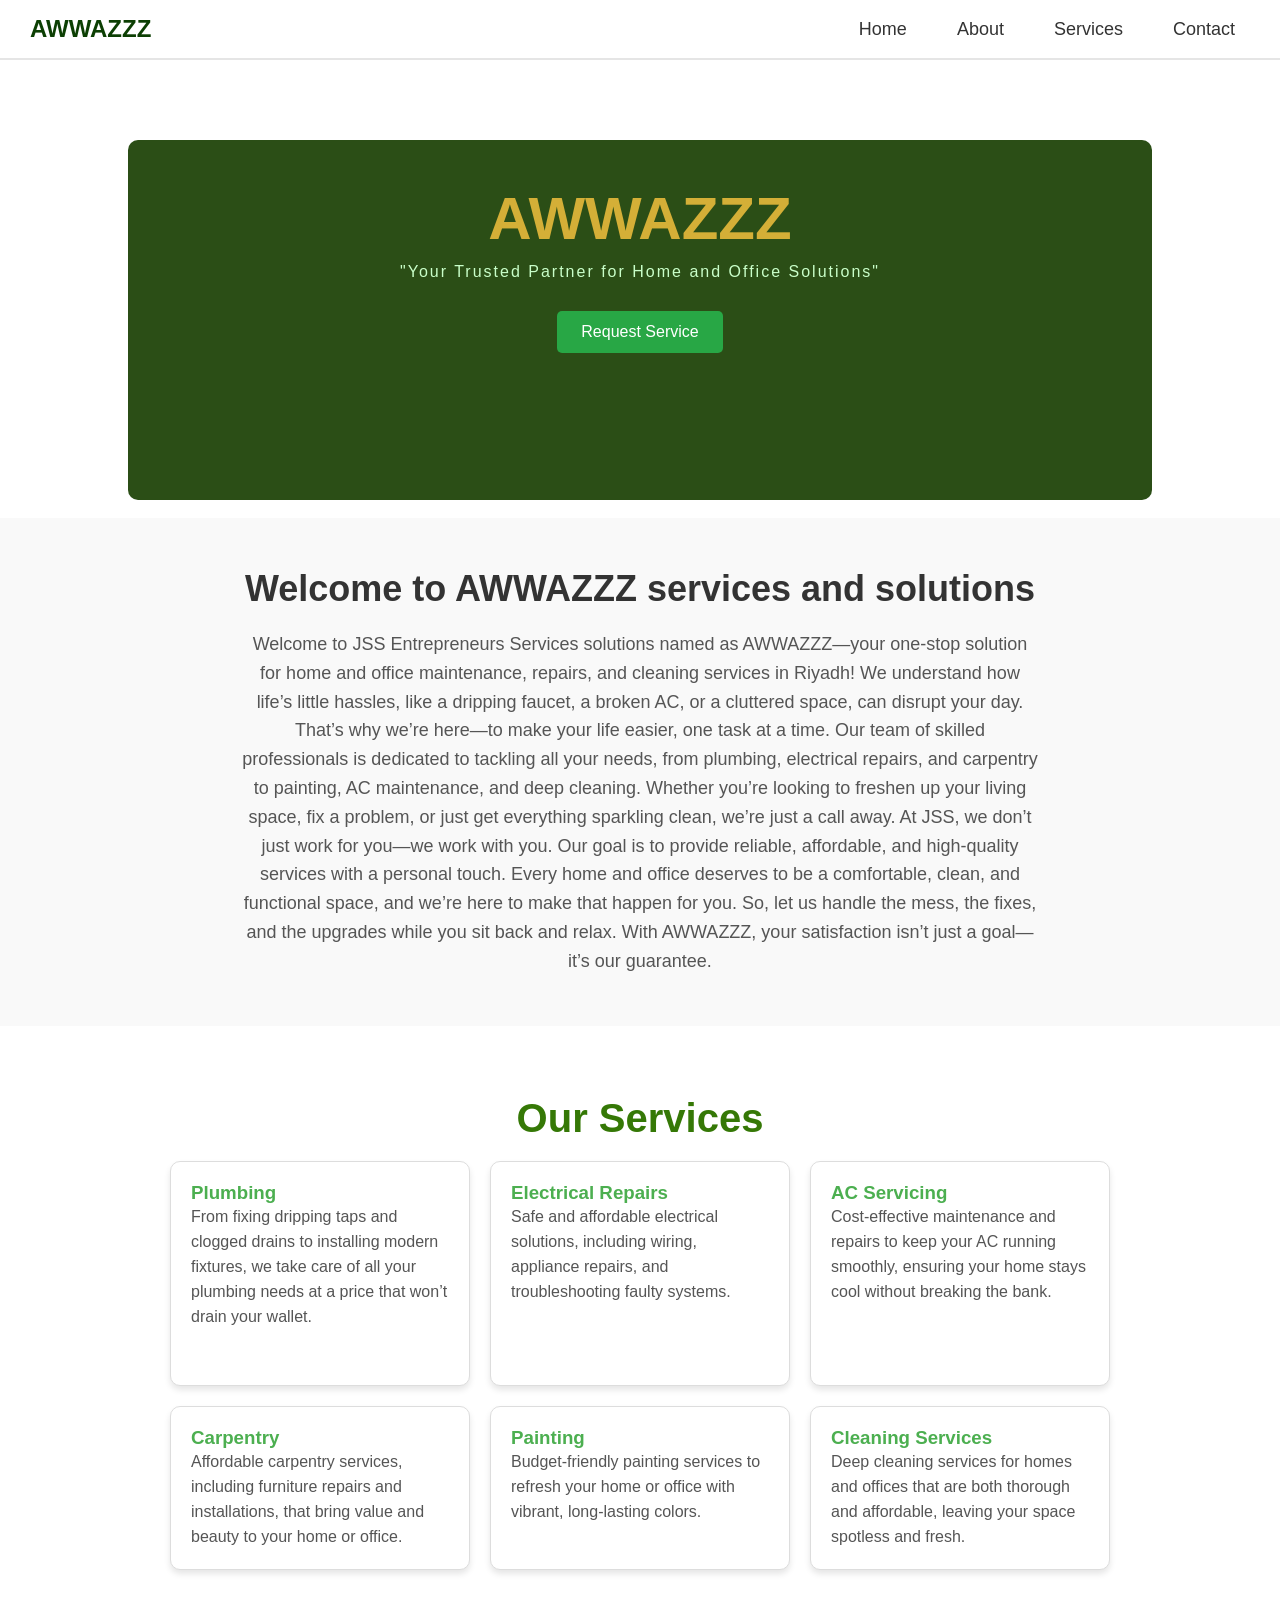
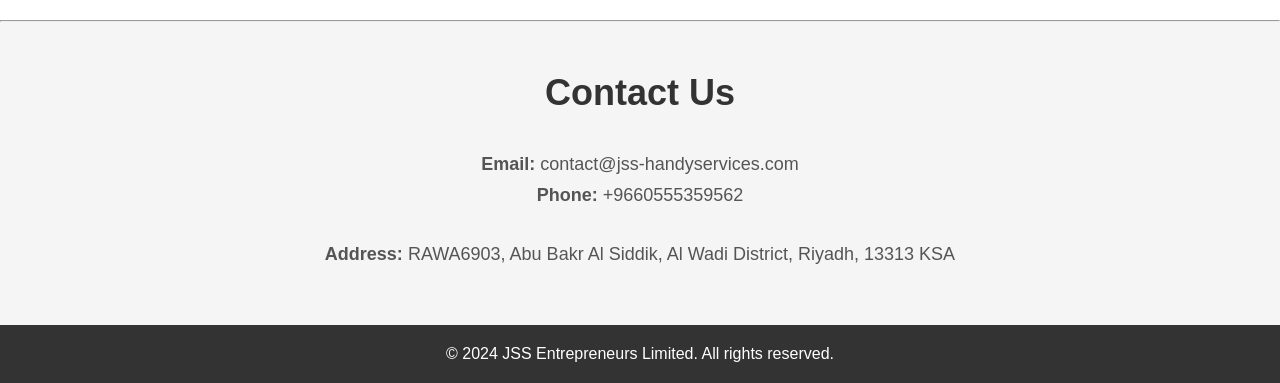
==== index.html @ 40e00dc3 "Update and rename Index.html to index.html" ====
<!DOCTYPE html>
<html lang="en">
<head>
    <meta charset="UTF-8">
    <meta name="viewport" content="width=device-width, initial-scale=1.0">
    <title>AWWAZZZ</title>
    <link rel="stylesheet" href="styles.css">
    <style>
        ::-webkit-scrollbar{
            scroll-behavior: smooth;
        }
    </style>
</head>
<body>
    <nav class="navbar">
        <div class="logo">
            <h1>AWWAZZZ</h1>
        </div>
        <div class="menu-toggle" id="menu-toggle">
            <!-- Hamburger icon -->
            <span></span>
            <span></span>
            <span></span>
        </div>
        <ul class="nav-links" id="nav-links">
            <li><a href="#header">Home</a></li>
            <li><a href="#about">About</a></li>
            <li><a href="#services">Services</a></li>
            <li><a href="#contact">Contact</a></li>
            
        </ul>
    </nav>
    
    
    

    <!-- Header Section -->
    <header class="header" id="header">
        <div class="header-shape">
            <video autoplay loop id="header-video">
                <source src="video/clip.mp4" type="video/mp4">
            </video>
            <div class="header-text">
                <h1>AWWAZZZ</h1>
                <p>"Your Trusted Partner for Home and Office Solutions"</p>
            </div>
            <div class="Booking">
                <!-- Buttons or Cards that trigger the popup -->
                <button class="open-modal-btn" onclick="openModal('form1')">Request Service</button>

                <!-- Modal Popup (Form) -->
                <div class="modal" id="form1">
                    <div class="modal-content">
                        <span class="close-btn" onclick="closeModal('form1')">&times;</span>
                        <h2>Request Service</h2>
                        <form action="https://formspree.io/f/xyzyqppj" method="POST">
                            <label for="name">Name:</label>
                            <input type="text" id="name" name="name" required><br>

                            <label for="email">Email:</label>
                            <input type="email" id="email" name="email" required>

                            <label for="location">Location:</label>
                            <input type="text" id="location" name="location" required><br>

                            <label for="service">Service Needed:</label>
                            <select id="service" name="service">
                                <option value="Plumbing">Plumbing</option>
                                <option value="Electrical Repairs">Electrical Repairs</option>
                                <option value="AC Servicing">AC Servicing</option>
                                <option value="Carpentry">Carpentry</option>
                                <option value="Painting">Painting</option>
                                <option value="Cleaning Services">Cleaning Services</option>
                            </select><br>

                            <label for="describtion">service describtion</label>
                            <input type="text" id="text" name="text" required>
                            <br>

                            <button type="submit">Submit</button>
                                <p>**cash on deliery only**</p>

                            <!-- <p>payment method: cash on delivary </p> -->
                        </form>
                    </div>
                </div>
            </div>
        </div>
    </header>

    <br>

    <section class="about" id="about">
        <div class="about-content">
            <h2>Welcome to AWWAZZZ services and solutions</h2>
            <p>
                Welcome to JSS Entrepreneurs Services solutions named as AWWAZZZ—your one-stop solution for home and office maintenance, repairs, and cleaning services in Riyadh! We understand how life’s little hassles, like a dripping faucet, a broken AC, or a cluttered space, can disrupt your day. That’s why we’re here—to make your life easier, one task at a time.

Our team of skilled professionals is dedicated to tackling all your needs, from plumbing, electrical repairs, and carpentry to painting, AC maintenance, and deep cleaning. Whether you’re looking to freshen up your living space, fix a problem, or just get everything sparkling clean, we’re just a call away.

At JSS, we don’t just work for you—we work with you. Our goal is to provide reliable, affordable, and high-quality services with a personal touch. Every home and office deserves to be a comfortable, clean, and functional space, and we’re here to make that happen for you.

So, let us handle the mess, the fixes, and the upgrades while you sit back and relax. With AWWAZZZ, your satisfaction isn’t just a goal—it’s our guarantee.
            </p>
        </div>
    </section>

    <!-- Services Section -->
    
    <section class="services" id="services">
        <h2>Our Services</h2>
        <div class="services-container">
            <!-- Card 1 -->
            <div class="service-card" onclick="openServiceModal('Plumbing')">
            <h3>Plumbing</h3>
            <p>From fixing dripping taps and clogged drains to installing modern fixtures, we take care of all your plumbing needs at a price that won’t drain your wallet.</p>
            <br>
            <br>
        </div>
      
            <!-- Card 2 -->
            <div class="service-card" onclick="openServiceModal('Electrical Repairs')">
                <h3>Electrical Repairs</h3>
                <p>Safe and affordable electrical solutions, including wiring, appliance repairs, and troubleshooting faulty systems.</p>
            </div>
        
            <!-- Card 3 -->
            <div class="service-card" onclick="openServiceModal('AC Servicing')">
                <h3>AC Servicing</h3>
                <p>Cost-effective maintenance and repairs to keep your AC running smoothly, ensuring your home stays cool without breaking the bank.</p>
            </div>
            
            <!-- Card 4 -->
            <div class="service-card" onclick="openServiceModal('Carpentry')">
                <h3>Carpentry</h3>
                <p>Affordable carpentry services, including furniture repairs and installations, that bring value and beauty to your home or office.</p>
            </div>
            
             <!-- Card 5 -->
             <div class="service-card" onclick="openServiceModal('Painting')">
                <h3>Painting</h3>
                <p>Budget-friendly painting services to refresh your home or office with vibrant, long-lasting colors.</p>
            </div>

             <!-- Card 6 -->
             <div class="service-card" onclick="openServiceModal('Cleaning Services')">
                <h3>Cleaning Services</h3>
                <p>Deep cleaning services for homes and offices that are both thorough and affordable, leaving your space spotless and fresh.</p>
            </div>
        
        </div>
    </section>


    <!-- Modal -->
    <div id="service-modal">
        <div class="modal-content">
        <span class="close" onclick="closeModal()">&times;</span>
        <h2 id="modal-service-title">Service Title</h2>
        <p id="modal-service-description">Detailed description of the service will appear here.</p>
        </div>
    </div>
      
    
    <hr>

    <!-- Contact Us Section -->
    <section class="contact" id="contact">
        <h2>Contact Us</h2>
        <div class="contact-info">
            <p><strong>Email:</strong> contact@jss-handyservices.com</p>
            <p><strong>Phone:</strong> +9660555359562</p><br>
            <p><strong>Address:</strong> RAWA6903, Abu Bakr Al Siddik, Al Wadi District, Riyadh, 13313 KSA</p>
        </div>
    </section>

    <!-- Footer Section -->
    <footer class="footer">
        <p>&copy; 2024 JSS Entrepreneurs Limited. All rights reserved.</p>
    </footer>


    <script src="script.js"></script>
</body>
</html>
---- styles.css ----
/* General Reset */
* {
    margin: 0;
    padding: 0;
    box-sizing: border-box;
}

/* Body Styling */
body {
    font-family: 'Arial', sans-serif;
    background-color: white;
    
}

/* Navbar Styling */
.navbar {
    position: fixed;
    top: 0;
    left: 0;
    width: 100%;
    display: flex;
    justify-content: space-between;
    align-items: center;
    padding: 15px 30px;
    background-color: rgba(255, 255, 255, 0.7); /* White with transparency */
    backdrop-filter: blur(10px); /* Glassmorphism effect */
    border-bottom: 2px solid rgba(0, 0, 0, 0.1);
    z-index: 2;
    transition: background-color 0.3s ease;
}

.navbar .logo h1 {
    font-size: 24px;
    color: #0c3f03;
}

.navbar .nav-links {
    list-style: none;
    display: flex;
    gap: 20px;
}

.navbar .nav-links li {
    font-size: 18px;
}

.navbar .nav-links a {
    color: #333;
    text-decoration: none;
    padding: 8px 15px;
    border-radius: 5px;
    transition: background-color 0.3s ease;
}

.navbar .nav-links a:hover {
    background-color: #d4af37; /* Gold accent */
    color: white;
}

/* Menu toggle styling */
.menu-toggle {
    display: none; /* Initially hidden for larger screens */
    flex-direction: column;
    cursor: pointer;
    gap: 5px;
}

.menu-toggle span {
    width: 25px;
    height: 3px;
    background-color: #333;
    transition: 0.3s ease;
}

/* Navbar for mobile */
.nav-links {
    display: flex;
    flex-direction: row;
    gap: 20px;
    list-style: none;
    transition: all 0.3s ease-in-out;
}

/* For mobile view: initially hidden */
.nav-links.hidden {
    display: none;
    flex-direction: column;
    position: absolute;
    top: 60px; /* Below the navbar */
    right: 0;
    background-color: rgba(255, 255, 255, 0.9);
    box-shadow: 0px 4px 8px rgba(0, 0, 0, 0.1);
    padding: 10px 20px;
    border-radius: 0 0 5px 5px;
    z-index: 1000;
}

/* Show navbar links when toggled */
.nav-links.show {
    display: flex;
}

/* Header Styling */
.header {
    padding-top: 140px; /* Pushes the header down from the navbar */
    display: flex;
    justify-content: center;
    align-items: center;
    height: 500px; /* Adjust based on your preference */
}

/* Header Shape */
.header-shape {
    width: 80%; /* Makes the shape responsive */
    height: 250px; /* Shape height */
    background-color: #2b4e16; /* Light green */
    border-radius: 10px; /* Rounded corners */
    z-index: 1; /* Ensure the content stays on top of the video */
    height: 100%; /* Full height to ensure the header occupies the full screen */
    overflow: hidden; /* Prevent video from overflowing */
    position: relative; /* To help with positioning the video inside */
}

/* Video Clip Inside the Header */
#header-video {
    position: absolute;
    top: 0;
    left: 0;
    width: 100%; /* Make video fill the container */
    height: 100%; /* Make video fill the container */
    object-fit: cover; /* Maintain the aspect ratio and cover the space */
    z-index: -1; /* Place the video behind the text and other elements */
    clip-path: inset(0 round 10px); /* Ensure video fits inside rounded corners */
    opacity: 50%;
}


.header-text {
    text-align: center; /* Aligns text to the center */
    color: #d4af37;
    margin-top: 44px;
}

.header-text h1 {
    font-size: 60px; /* Adjust size as needed */
    font-weight: bolder;
}

.header-text p {
    font-size: 16px; /* Smaller font size for the sentence */
    font-weight: lighter;
    color: rgb(201, 255, 201);
    letter-spacing: 2px;
    margin-top: 10px;
}

.header .Booking {
    display: flex;
    justify-content: center; /* Horizontally center */
    margin-top: 30px;
    text-align: center;
}

/* Updated Modal Styles */
.header-shape .Booking .modal {
    display: none; /* Hidden by default */
    position: fixed;
    z-index: 1000;
    left: 0;
    top: 0;
    width: 100%;
    height: 100%;
    background-color: rgba(0, 0, 0, 0.7); /* Dark semi-transparent background */
    justify-content: center;
    align-items: center;
}

.header-shape .Booking .modal-content {
    background-color: #fff; /* White background for contrast */
    padding: 30px;
    border-radius: 15px; /* Smooth rounded corners */
    width: 400px;
    max-width: 90%; /* Responsive design */
    text-align: center;
    box-shadow: 0px 4px 20px rgba(0, 0, 0, 0.2); /* Subtle shadow for depth */
    animation: scaleUp 0.3s ease-in-out; /* Smooth scaling animation */
    position: relative;
}

@keyframes scaleUp {
    from {
        transform: scale(0.8);
        opacity: 0;
    }
    to {
        transform: scale(1);
        opacity: 1;
    }
}

/* Close Button */
.header-shape .Booking .close-btn {
    position: absolute;
    top: 15px;
    right: 15px;
    font-size: 20px;
    font-weight: bold;
    color: #333;
    cursor: pointer;
    transition: color 0.3s ease;
}

.header-shape .Booking .close-btn:hover {
    color: #d9534f; /* Red for hover effect */
}

/* Input Fields */
.header-shape .Booking input[type="text"],
.header-shape .Booking input[type="email"],
.header-shape .Booking select {
    width: 100%;
    padding: 10px;
    margin: 10px 0;
    border: 1px solid #ccc;
    border-radius: 5px;
    font-size: 16px;
}

/* Form Button */
.header-shape .Booking button[type="submit"] {
    width: 100%;
    padding: 12px;
    font-size: 16px;
    background-color: #2b4e16;
    color: #fff;
    border: none;
    border-radius: 5px;
    cursor: pointer;
    margin-top: 15px;
    transition: background-color 0.3s ease;
}

.header-shape .Booking button[type="submit"]:hover {
    background-color: #228b22; /* Darker green */
}

/* Open Modal Button */
.header-shape .Booking .open-modal-btn {
    padding: 12px 24px;
    font-size: 16px;
    background-color: #28a745;
    color: white;
    border: none;
    border-radius: 5px;
    cursor: pointer;
    transition: background-color 0.3s ease;
}

.header-shape .Booking .open-modal-btn:hover {
    background-color: #218838; /* Darker green for hover */
}


/* About Section Styling */
.about {
    padding: 50px 30px;
    background-color: #f9f9f9; /* Light grey background for the About section */
}

.about-content {
    max-width: 800px;
    margin: 0 auto;
    text-align: center;
}

.about-content h2 {
    font-size: 36px;
    color: #333;
    margin-bottom: 20px;
}

.about-content p {
    font-size: 18px;
    color: #555;
    line-height: 1.6;
}


.services h2 {
    text-align: center;
    margin: 20px 0;
    color: #357806;
    font-size: 40px;
  }
  
  /* Services Section */
  .services {
    padding: 50px;
  }
  
  .services-container {
    display: flex;
    flex-wrap: wrap;
    justify-content: center;
    gap: 20px;
  }
  
  .service-card {
    background-color: #fff;
    border: 1px solid #ddd;
    border-radius: 10px;
    width: 300px;
    padding: 20px;
    box-shadow: 0 4px 6px rgba(0, 0, 0, 0.1);
    cursor: pointer;
    transition: transform 0.3s ease, box-shadow 0.3s ease;
  }
  
  .service-card:hover {
    transform: translateY(-5px);
    box-shadow: 0 8px 12px rgba(0, 0, 0, 0.15);
  }
  
  .service-card h3 {
    margin-top: 0;
    color: #4caf50; /* Green color for title */
  }
  
  .service-card p {
    color: #555;
    margin-bottom: 0;
    line-height: 25px;
  }
  
  /* Modal Styles */
  #service-modal {
    display: none;
    position: fixed;
    top: 0;
    left: 0;
    width: 100%;
    height: 100%;
    background: rgba(0, 0, 0, 0.5);
    z-index: 1000;
    justify-content: center;
    align-items: center;

  }
  
  #service-modal.active {
    display: flex;
  }
  
  .modal-content {
    background: #fff;
    border-radius: 10px;
    padding: 20px;
    max-width: 500px;
    width: 90%;
    text-align: center;
    box-shadow: 0 8px 16px rgba(0, 0, 0, 0.2);
  }
  
  .modal-content h2 {
    margin-top: 0;
    color: #4caf50;
  }
  
  .modal-content p {
    color: #555;
  }
  
  .close {
    position: absolute;
    top: 10px;
    right: 20px;
    font-size: 24px;
    font-weight: bold;
    color: #333;
    cursor: pointer;
  }
  
  .close:hover {
    color: #000;
  }





/* Close Button */
.services .service-card .close-btn {
    position: absolute;
    bottom: 90px;
    right: 15px;
    font-size: 10px;
    font-weight: bold;
    color: #333;
    cursor: pointer;
    transition: color 0.3s ease;
}

.services .service-card .close-btn:hover {
    color: #d9534f; /* Red for hover effect */
}

/* Input Fields */
.services .service-card input[type="text"],
.services .service-card input[type="email"],
.services .service-card input[type="location"],
.services .service-card select {
    width: 100%;
    padding: 10px;
    margin: 10px 0;
    border: 1px solid #ccc;
    border-radius: 5px;
    font-size: 16px;
}

/* Form Button */
.services .service-card button[type="submit"] {
    width: 100%;
    padding: 12px;
    font-size: 16px;
    background-color: #2b4e16;
    color: #fff;
    border: none;
    border-radius: 5px;
    cursor: pointer;
    margin-top: 15px;
    transition: background-color 0.3s ease;
}

.services .service-card button[type="submit"]:hover {
    background-color: #228b22; /* Darker green */
}

/* Open Modal Button */
.services .service-card .open-modal-btn {
    padding: 10px 20px;
    font-size: 10px;
    letter-spacing: 1px;
    background-color: #28a745;
    color: white;
    border: none;
    border-radius: 5px;
    cursor: pointer;
    transition: background-color 0.3s ease;
}

.services .service-card .open-modal-btn:hover {
    background-color: #218838; /* Darker green for hover */
}

/* Contact Us Section Styling */
.contact {
    padding: 50px 30px;
    background-color: #f5f5f5; /* Light background for contact section */
    text-align: center;
}

.contact h2 {
    font-size: 36px;
    color: #333;
    margin-bottom: 40px;
}

.contact-info p {
    font-size: 18px;
    color: #555;
    margin: 10px 0;
}

/* Footer Section Styling */
.footer {
    background-color: #333;
    color: white;
    padding: 20px 0;
    text-align: center;
}

.footer p {
    font-size: 16px;
}

/* Responsive Media Queries */
@media (max-width: 768px) {
    .navbar .nav-links {
        flex-direction: column;
        gap: 10px;
    }

    .services-container {
        flex-direction: column;
        gap: 20px;
    }

    .header-text h1 {
        font-size: 40px;
    }

    .service-card {
        width: 90%;
    }
}

@media (max-width: 480px) {
    .navbar .logo h1 {
        font-size: 18px;
    }

    .header-text h1 {
        font-size: 30px;
    }

    .about-content h2 {
        font-size: 24px;
    }

    .about-content p {
        font-size: 14px;
    }
}
/* Responsive rules */
@media (max-width: 768px) {
    .menu-toggle {
        display: flex; /* Show hamburger icon on smaller screens */
    }

    .navbar .nav-links {
        display: none; /* Hide by default */
    }

    /* Navbar for mobile */
    .nav-links {
        display: flex;
        flex-direction: row;
        gap: 20px;
        list-style: none;
        transition: all 0.3s ease-in-out;
    }

    /* For mobile view: initially hidden */
    .nav-links.hidden {
        display: none; /* This hides the nav-links */
    }

    /* Show navbar links when toggled */
    .nav-links.show {
        display: flex;
    }

}
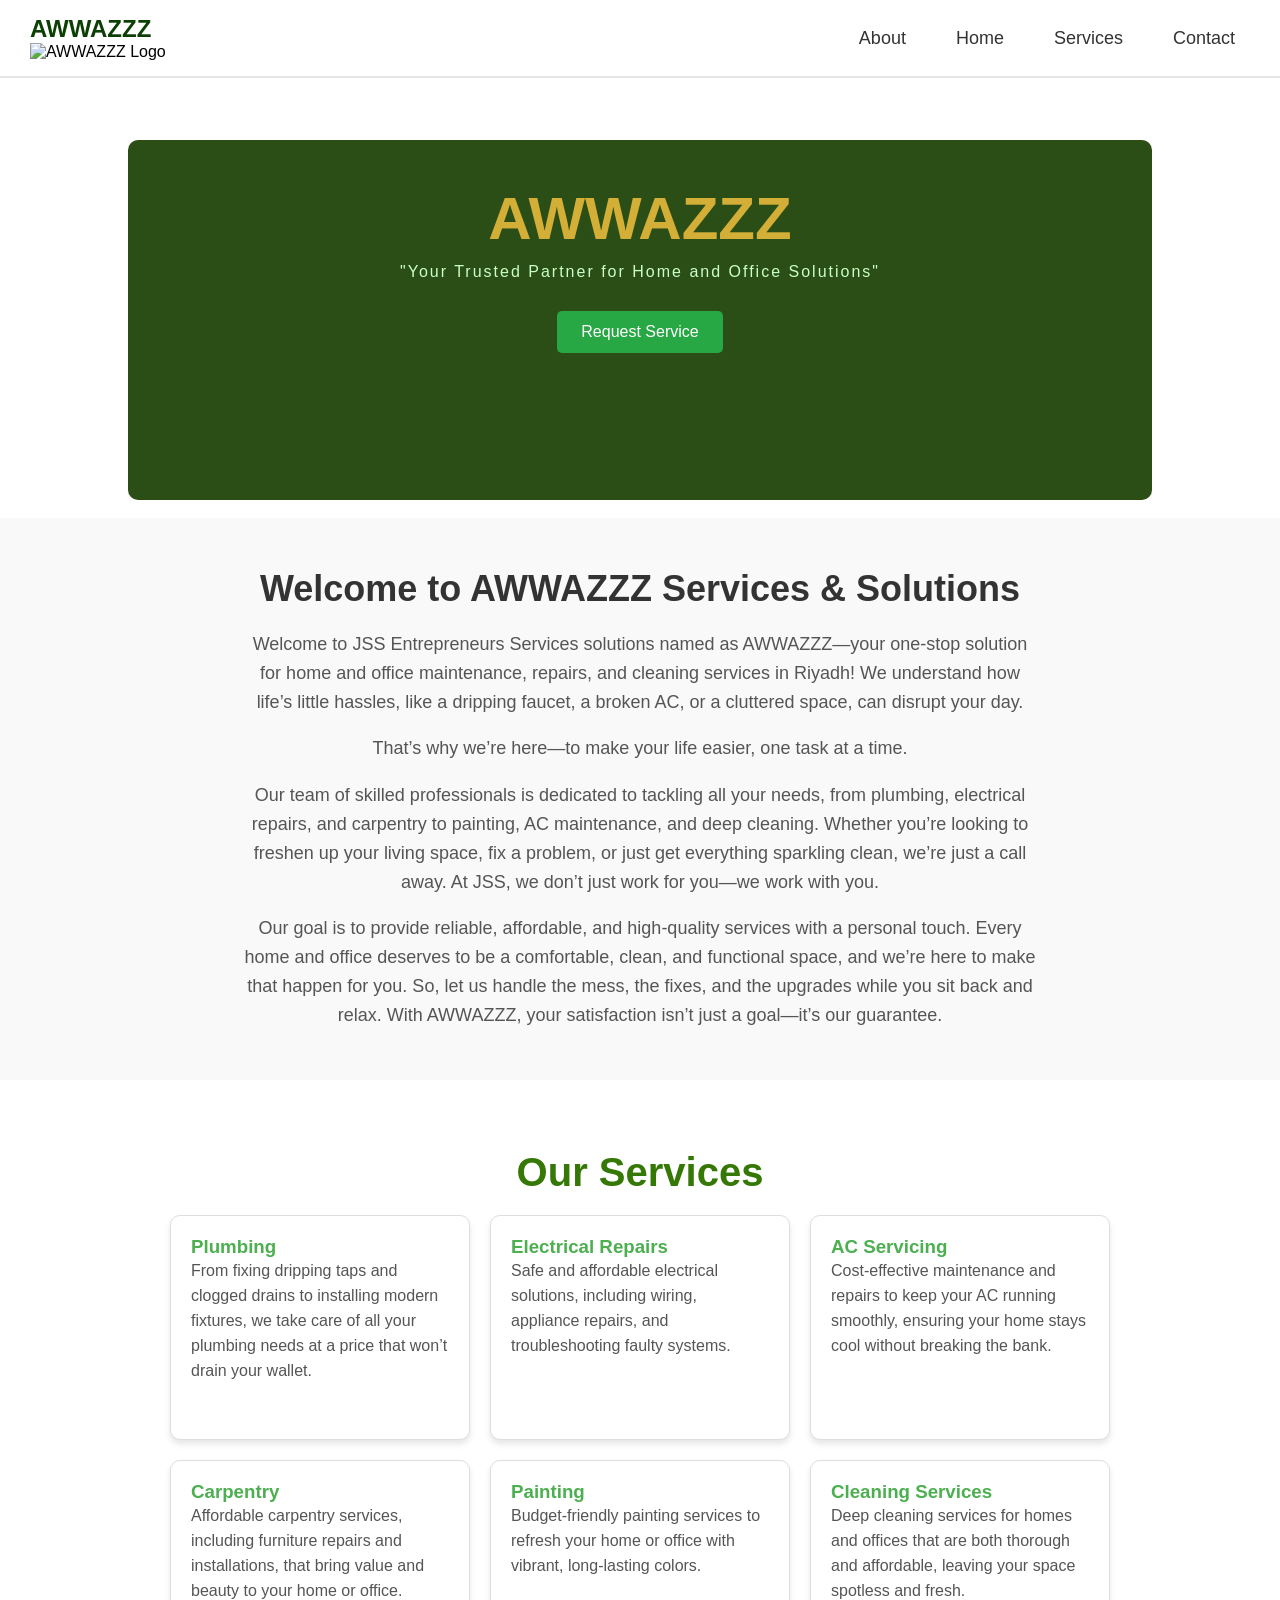
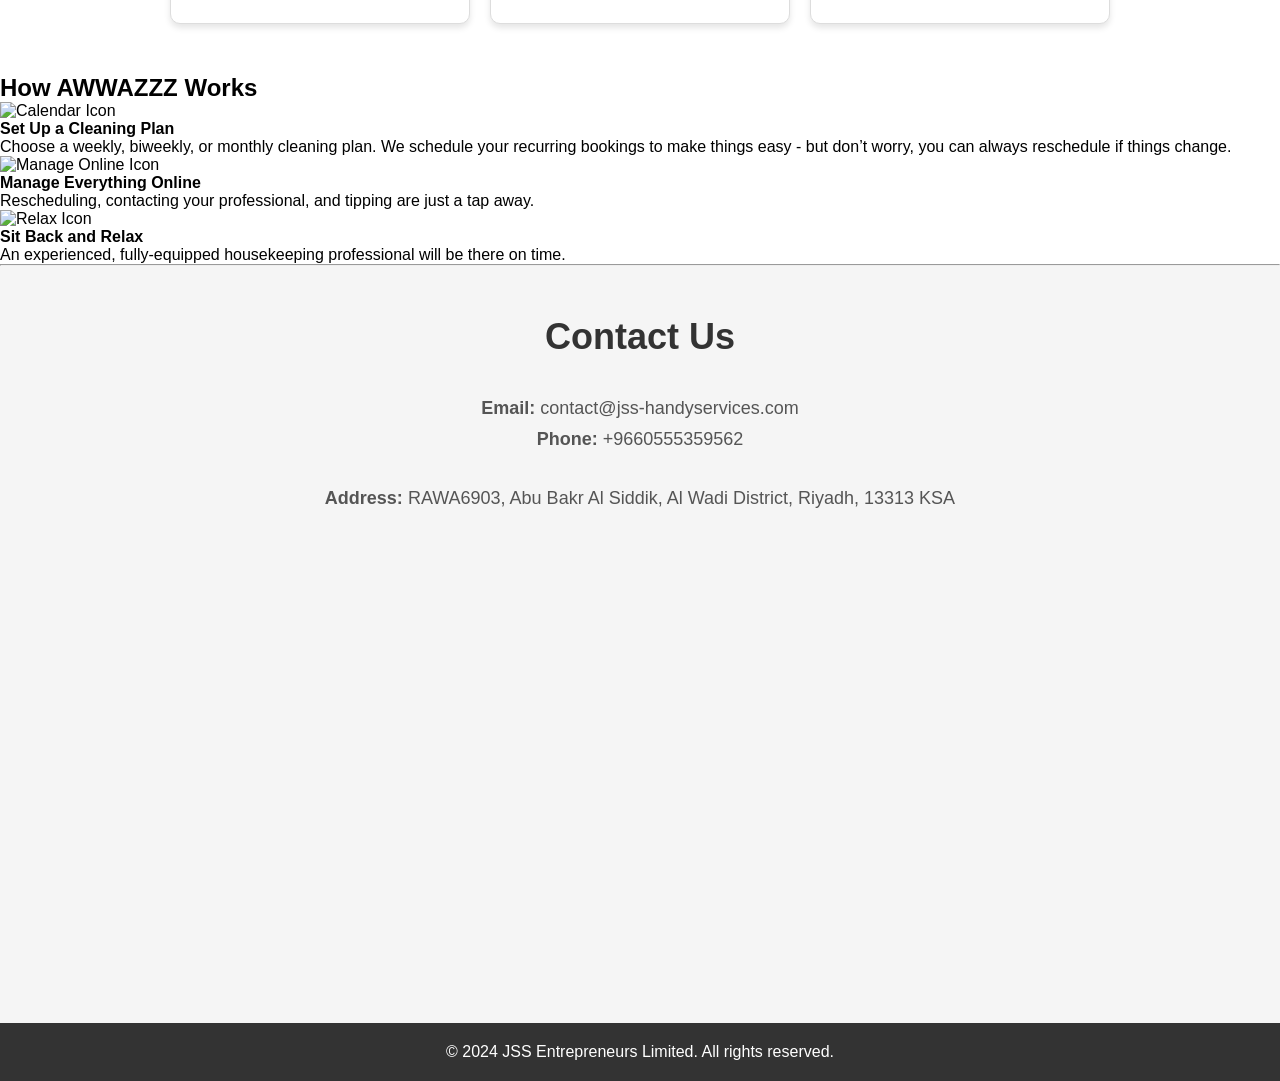
==== commit f5c689aa: "Update index.html" ====
--- a/index.html
+++ b/index.html
@@ -4,17 +4,14 @@
     <meta charset="UTF-8">
     <meta name="viewport" content="width=device-width, initial-scale=1.0">
     <title>AWWAZZZ</title>
+    <!-- <link href="https://unpkg.com/aos@2.3.1/dist/aos.css" rel="stylesheet"> -->
     <link rel="stylesheet" href="styles.css">
-    <style>
-        ::-webkit-scrollbar{
-            scroll-behavior: smooth;
-        }
-    </style>
 </head>
 <body>
-    <nav class="navbar">
+    <nav class="navbar" data-aos="fade-down">
         <div class="logo">
             <h1>AWWAZZZ</h1>
+            <img src="AWWAZZZ.png" alt="AWWAZZZ Logo" height="50px">
         </div>
         <div class="menu-toggle" id="menu-toggle">
             <!-- Hamburger icon -->
@@ -23,22 +20,19 @@
             <span></span>
         </div>
         <ul class="nav-links" id="nav-links">
+            <li><a href="#about">About</a></li>
             <li><a href="#header">Home</a></li>
-            <li><a href="#about">About</a></li>
             <li><a href="#services">Services</a></li>
             <li><a href="#contact">Contact</a></li>
             
         </ul>
     </nav>
-    
-    
-    
 
     <!-- Header Section -->
     <header class="header" id="header">
         <div class="header-shape">
-            <video autoplay loop id="header-video">
-                <source src="video/clip.mp4" type="video/mp4">
+            <video autoplay muted loop id="header-video">
+                <source src="clip.mp4" type="video/mp4">
             </video>
             <div class="header-text">
                 <h1>AWWAZZZ</h1>
@@ -91,23 +85,23 @@
     <br>
 
     <section class="about" id="about">
-        <div class="about-content">
-            <h2>Welcome to AWWAZZZ services and solutions</h2>
-            <p>
-                Welcome to JSS Entrepreneurs Services solutions named as AWWAZZZ—your one-stop solution for home and office maintenance, repairs, and cleaning services in Riyadh! We understand how life’s little hassles, like a dripping faucet, a broken AC, or a cluttered space, can disrupt your day. That’s why we’re here—to make your life easier, one task at a time.
-
-Our team of skilled professionals is dedicated to tackling all your needs, from plumbing, electrical repairs, and carpentry to painting, AC maintenance, and deep cleaning. Whether you’re looking to freshen up your living space, fix a problem, or just get everything sparkling clean, we’re just a call away.
-
-At JSS, we don’t just work for you—we work with you. Our goal is to provide reliable, affordable, and high-quality services with a personal touch. Every home and office deserves to be a comfortable, clean, and functional space, and we’re here to make that happen for you.
-
-So, let us handle the mess, the fixes, and the upgrades while you sit back and relax. With AWWAZZZ, your satisfaction isn’t just a goal—it’s our guarantee.
-            </p>
+        <div class="about-content" data-aos="fade-right">
+            <h2>Welcome to AWWAZZZ Services & Solutions</h2>
+            <p>Welcome to JSS Entrepreneurs Services solutions named as AWWAZZZ—your one-stop solution for home and office maintenance, repairs, and cleaning services in Riyadh! We understand how life’s little hassles, like a dripping faucet, a broken AC, or a cluttered space, can disrupt your day.</p>
+            <br>
+            <p>That’s why we’re here—to make your life easier, one task at a time.</p>   
+            <br>
+            <p>Our team of skilled professionals is dedicated to tackling all your needs, from plumbing, electrical repairs, and carpentry to painting, AC maintenance, and deep cleaning. Whether you’re looking to freshen up your living space, fix a problem, or just get everything sparkling clean, we’re just a call away.
+            At JSS, we don’t just work for you—we work with you.</p> 
+            <br>
+            <p>Our goal is to provide reliable, affordable, and high-quality services with a personal touch. Every home and office deserves to be a comfortable, clean, and functional space, and we’re here to make that happen for you.
+            So, let us handle the mess, the fixes, and the upgrades while you sit back and relax. With AWWAZZZ, your satisfaction isn’t just a goal—it’s our guarantee.</p>
         </div>
     </section>
 
     <!-- Services Section -->
     
-    <section class="services" id="services">
+    <section class="services" id="services" data-aos="fade-left">
         <h2>Our Services</h2>
         <div class="services-container">
             <!-- Card 1 -->
@@ -160,17 +154,39 @@
         <p id="modal-service-description">Detailed description of the service will appear here.</p>
         </div>
     </div>
+
+    <section class="how-handy-works" data-aos="zoom-in">
+        <h2>How AWWAZZZ Works</h2>
+        <div class="steps-container">
+          <div class="step">
+            <img src="calendar.svg" alt="Calendar Icon" >
+            <h4>Set Up a Cleaning Plan</h4>
+            <p>Choose a weekly, biweekly, or monthly cleaning plan. We schedule your recurring bookings to make things easy - but don’t worry, you can always reschedule if things change.</p>
+          </div>
+          <div class="step">
+            <img src="mobile-notch.svg" alt="Manage Online Icon">
+            <h4>Manage Everything Online</h4>
+            <p>Rescheduling, contacting your professional, and tipping are just a tap away.</p>
+          </div>
+          <div class="step">
+            <img src="user.svg" alt="Relax Icon">
+            <h4>Sit Back and Relax</h4>
+            <p>An experienced, fully-equipped housekeeping professional will be there on time.</p>
+          </div>
+        </div>
+      </section>
       
     
     <hr>
 
     <!-- Contact Us Section -->
-    <section class="contact" id="contact">
+    <section class="contact" id="contact" data-aos="fade-up">
         <h2>Contact Us</h2>
         <div class="contact-info">
             <p><strong>Email:</strong> contact@jss-handyservices.com</p>
             <p><strong>Phone:</strong> +9660555359562</p><br>
             <p><strong>Address:</strong> RAWA6903, Abu Bakr Al Siddik, Al Wadi District, Riyadh, 13313 KSA</p>
+            <iframe src="https://www.google.com/maps/embed?pb=!1m18!1m12!1m3!1d3450.4081730612475!2d46.67815904694148!3d24.785581835794396!2m3!1f0!2f0!3f0!3m2!1i1024!2i768!4f13.1!3m3!1m2!1s0x3e2efcd881496b4f%3A0xbc78758403614210!2zUkFXQTY5MDPYjCA2OTAzINin2KjZiiDYqNmD2LEg2KfZhNi12K_ZitmCINin2YTZgdix2LnZitiMIDI0OTfYjCDYrdmKINin2YTZiNin2K_ZiiwgUml5YWRoIDEzMzEzLCBTYXVkaSBBcmFiaWE!5e0!3m2!1sen!2sbd!4v1736257921381!5m2!1sen!2sbd" width="600" height="450" style="border:0;" allowfullscreen="" loading="lazy" referrerpolicy="no-referrer-when-downgrade"></iframe>
         </div>
     </section>
 
--- a/styles.css
+++ b/styles.css
@@ -500,7 +500,7 @@
     }
 
     .service-card {
-        width: 90%;
+        width: 100%;
     }
 }
 
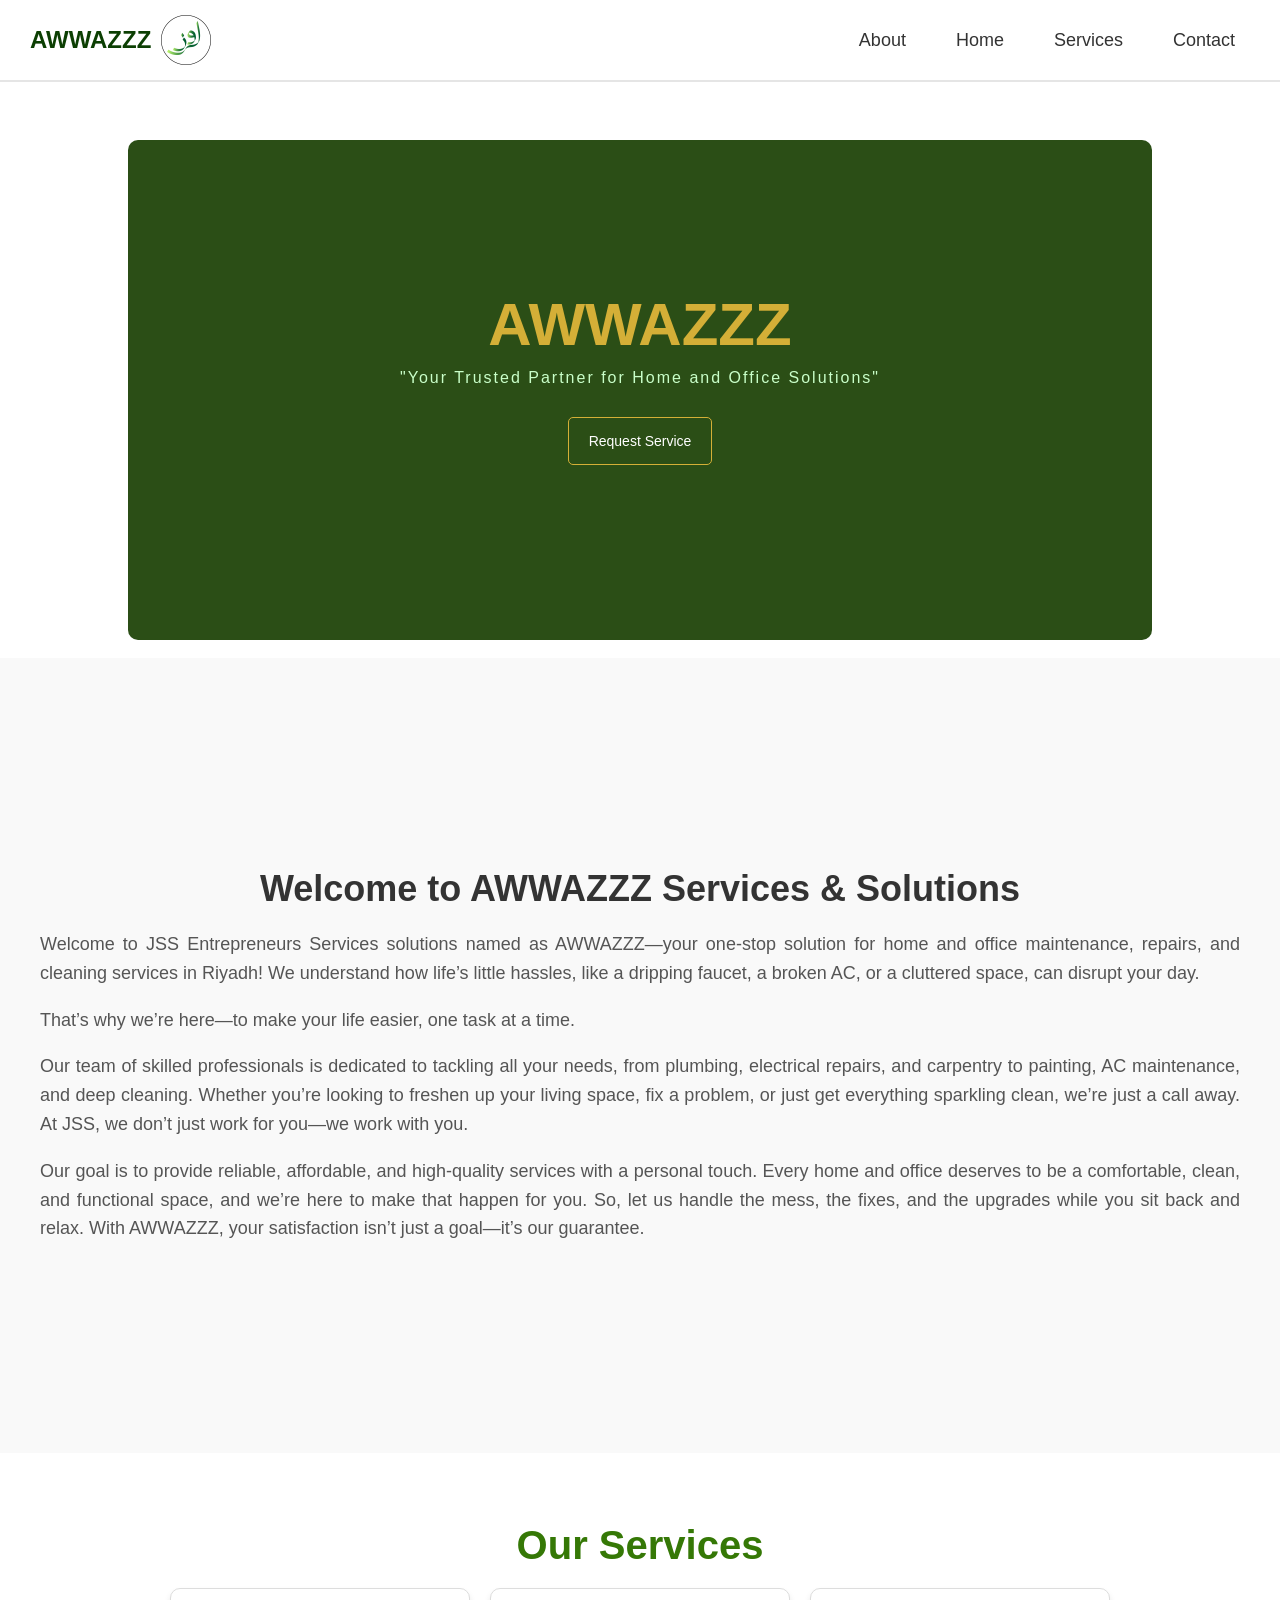
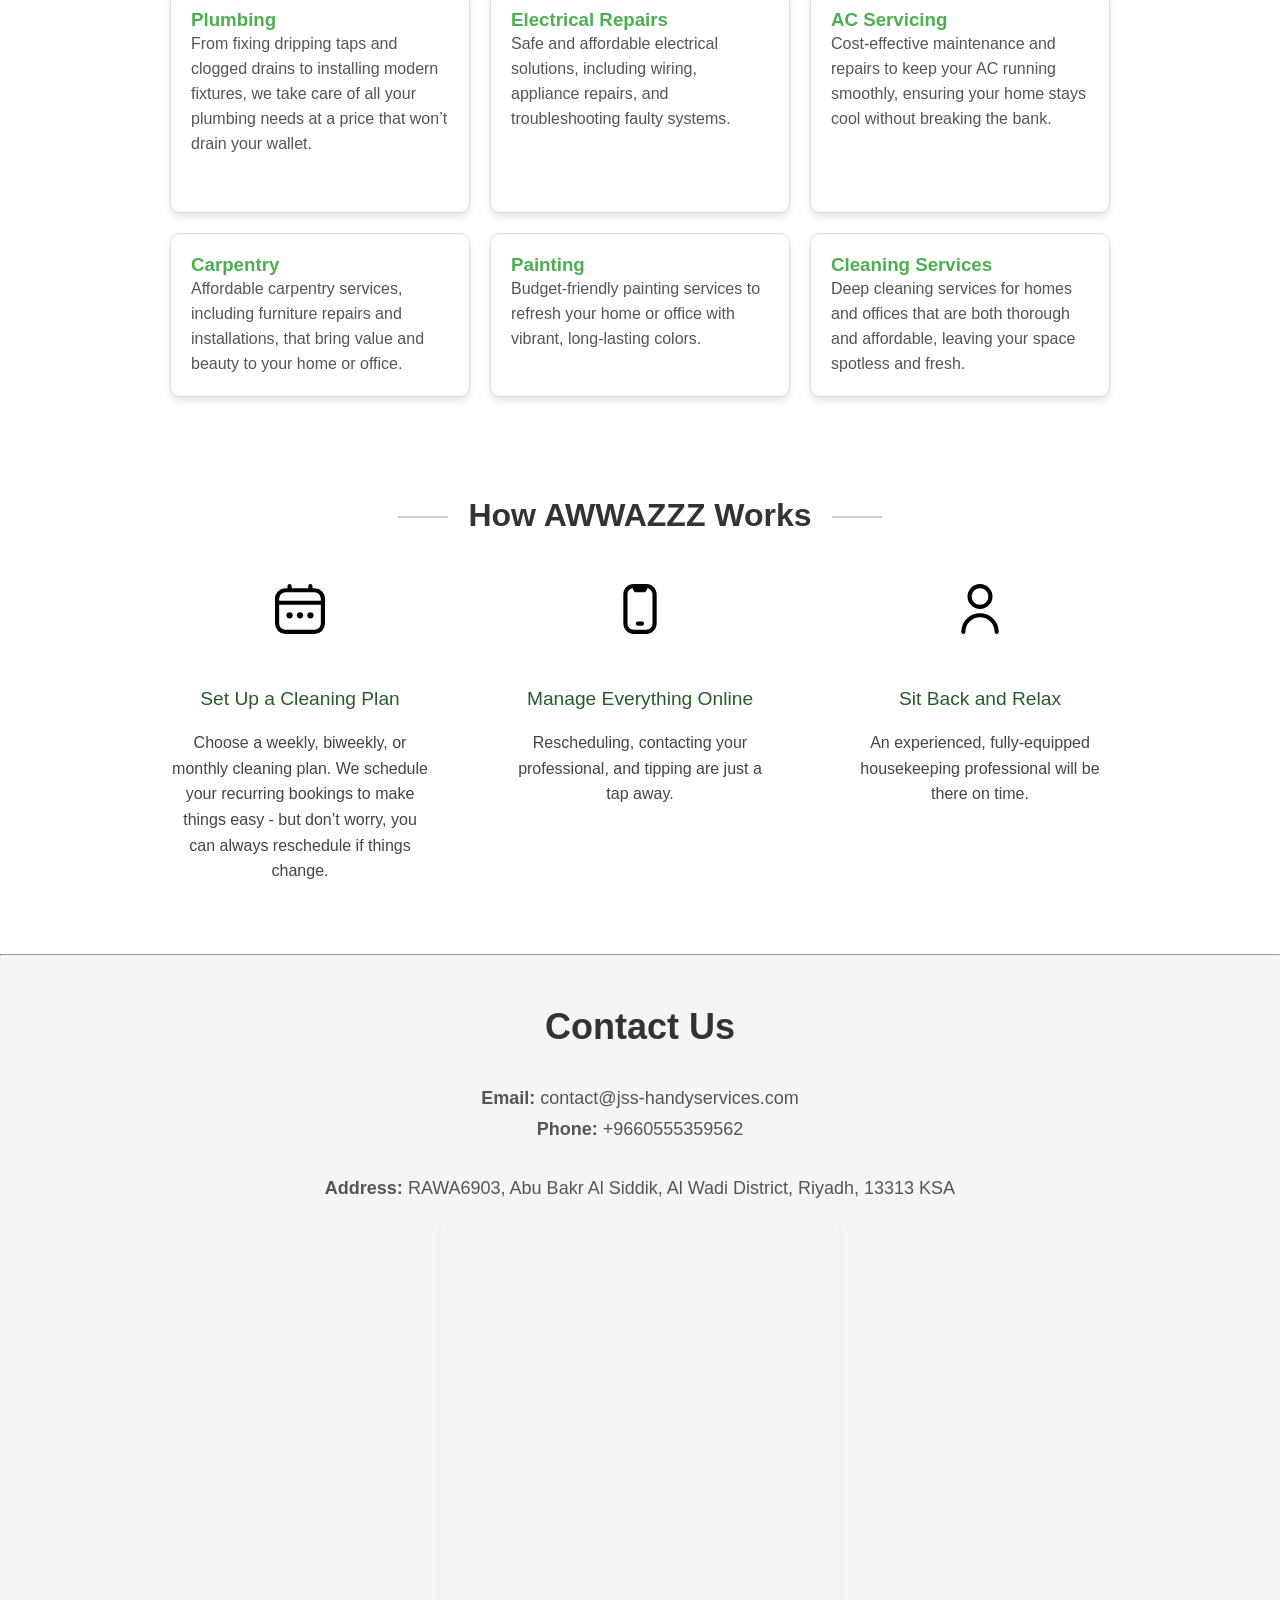
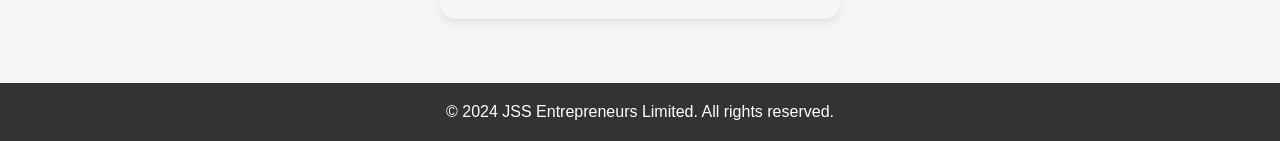
==== commit 894c1b60: "Update index.html" ====
--- a/index.html
+++ b/index.html
@@ -32,7 +32,7 @@
     <header class="header" id="header">
         <div class="header-shape">
             <video autoplay muted loop id="header-video">
-                <source src="clip.mp4" type="video/mp4">
+                <source src="video/clip.mp4" type="video/mp4">
             </video>
             <div class="header-text">
                 <h1>AWWAZZZ</h1>
--- a/styles.css
+++ b/styles.css
@@ -9,7 +9,9 @@
 body {
     font-family: 'Arial', sans-serif;
     background-color: white;
-    
+    overflow-x: hidden;
+    height: 100%;
+    width: 100%;
 }
 
 /* Navbar Styling */
@@ -18,9 +20,9 @@
     top: 0;
     left: 0;
     width: 100%;
-    display: flex;
-    justify-content: space-between;
-    align-items: center;
+    display: flex; /* Aligns elements in a row */
+    justify-content: space-between; /* Space between logo and nav links */
+    align-items: center; /* Vertically centers items */
     padding: 15px 30px;
     background-color: rgba(255, 255, 255, 0.7); /* White with transparency */
     backdrop-filter: blur(10px); /* Glassmorphism effect */
@@ -29,22 +31,35 @@
     transition: background-color 0.3s ease;
 }
 
-.navbar .logo h1 {
+.logo {
+    display: flex; /* Aligns the logo text and image in a row */
+    align-items: center;
+    gap: 10px; /* Space between the logo text and image */
+}
+
+.logo h1 {
     font-size: 24px;
     color: #0c3f03;
-}
-
-.navbar .nav-links {
+    margin: 0; /* Removes extra margin */
+}
+
+.logo img {
+    height: 50px;
+}
+
+.nav-links {
     list-style: none;
-    display: flex;
-    gap: 20px;
-}
-
-.navbar .nav-links li {
+    display: flex; /* Aligns nav links in a row */
+    gap: 20px; /* Space between nav links */
+    margin: 0; /* Removes extra margin */
+    padding: 0; /* Removes extra padding */
+}
+
+.nav-links li {
     font-size: 18px;
 }
 
-.navbar .nav-links a {
+.nav-links a {
     color: #333;
     text-decoration: none;
     padding: 8px 15px;
@@ -52,12 +67,12 @@
     transition: background-color 0.3s ease;
 }
 
-.navbar .nav-links a:hover {
+.nav-links a:hover {
     background-color: #d4af37; /* Gold accent */
     color: white;
 }
 
-/* Menu toggle styling */
+/* Base Styles for the Toggle Bar */
 .menu-toggle {
     display: none; /* Initially hidden for larger screens */
     flex-direction: column;
@@ -69,40 +84,27 @@
     width: 25px;
     height: 3px;
     background-color: #333;
-    transition: 0.3s ease;
-}
-
-/* Navbar for mobile */
-.nav-links {
-    display: flex;
-    flex-direction: row;
-    gap: 20px;
-    list-style: none;
-    transition: all 0.3s ease-in-out;
-}
-
-/* For mobile view: initially hidden */
-.nav-links.hidden {
-    display: none;
-    flex-direction: column;
-    position: absolute;
-    top: 60px; /* Below the navbar */
-    right: 0;
-    background-color: rgba(255, 255, 255, 0.9);
-    box-shadow: 0px 4px 8px rgba(0, 0, 0, 0.1);
-    padding: 10px 20px;
-    border-radius: 0 0 5px 5px;
-    z-index: 1000;
-}
-
-/* Show navbar links when toggled */
-.nav-links.show {
-    display: flex;
-}
+    border-radius: 2px;
+    transition: all 0.3s ease;
+}
+
+/* Toggle Bar Animation (When Active) */
+.menu-toggle.active span:nth-child(1) {
+    transform: translateY(8px) rotate(45deg); /* Top bar forms part of the 'X' */
+}
+
+.menu-toggle.active span:nth-child(2) {
+    opacity: 0; /* Middle bar disappears */
+}
+
+.menu-toggle.active span:nth-child(3) {
+    transform: translateY(-8px) rotate(-45deg); /* Bottom bar forms part of the 'X' */
+}
+
 
 /* Header Styling */
 .header {
-    padding-top: 140px; /* Pushes the header down from the navbar */
+    margin-top: 140px; /* Pushes the header down from the navbar */
     display: flex;
     justify-content: center;
     align-items: center;
@@ -138,7 +140,7 @@
 .header-text {
     text-align: center; /* Aligns text to the center */
     color: #d4af37;
-    margin-top: 44px;
+    margin-top: 150px;
 }
 
 .header-text h1 {
@@ -246,37 +248,41 @@
 
 /* Open Modal Button */
 .header-shape .Booking .open-modal-btn {
-    padding: 12px 24px;
-    font-size: 16px;
-    background-color: #28a745;
-    color: white;
-    border: none;
+    background: transparent;
+    color: #fff;
+    border: 1px solid #d4af37;
     border-radius: 5px;
-    cursor: pointer;
-    transition: background-color 0.3s ease;
-}
+    padding: 15px 20px;
+    cursor: pointer;
+    font-size: 14px;
+}
+
 
 .header-shape .Booking .open-modal-btn:hover {
-    background-color: #218838; /* Darker green for hover */
+    background-color: rgba(3, 239, 98, 255);
+    color: rgba(5, 25, 45, 255);
+    border: 1px solid rgba(5, 25, 45, 255);
+    transition: all 0.2s ease-in-out;
 }
 
 
 /* About Section Styling */
 .about {
-    padding: 50px 30px;
+    padding: 210px 30px;
     background-color: #f9f9f9; /* Light grey background for the About section */
 }
 
 .about-content {
-    max-width: 800px;
+    max-width: 1200px;
     margin: 0 auto;
-    text-align: center;
+    text-align: justify;
 }
 
 .about-content h2 {
     font-size: 36px;
     color: #333;
     margin-bottom: 20px;
+    text-align: center;
 }
 
 .about-content p {
@@ -452,6 +458,73 @@
     background-color: #218838; /* Darker green for hover */
 }
 
+.how-handy-works h2 {
+    position: relative;
+    font-size: 2em;
+    color: #333;
+    margin-bottom: 30px;
+    display: inline-block;
+  }
+  
+  .how-handy-works h2::before,
+  .how-handy-works h2::after {
+    content: '';
+    position: absolute;
+    top: 50%;
+    width: 50px; /* Adjust line length */
+    height: 2px; /* Adjust line thickness */
+    background-color: #ccc; /* Line color */
+  }
+  
+  .how-handy-works h2::before {
+    left: -70px; /* Adjust distance from text */
+  }
+  
+  .how-handy-works h2::after {
+    right: -70px; /* Adjust distance from text */
+  }
+
+.how-handy-works {
+    text-align: center;
+    padding: 50px 20px;
+  }
+  
+  .how-handy-works h2 {
+    font-size: 2em;
+    margin-bottom: 30px;
+    color: #333;
+  }
+  
+  .steps-container {
+    display: flex;
+    justify-content: center;
+    gap: 40px;
+    flex-wrap: wrap;
+  }
+  
+  .step {
+    padding: 20px;
+    width: 300px;
+    text-align: center;
+  }
+  .step img {
+    width: 50px;
+    margin-bottom: 50px;
+
+  }
+  
+  .step h4 {
+    font-size: 1.2rem;
+    margin-bottom: 20px;
+    color: #285c2a;
+    font-weight: lighter;
+  }
+  
+  .step p {
+    font-size: 1rem;
+    color: #444;
+    line-height: 1.6;
+  }
 /* Contact Us Section Styling */
 .contact {
     padding: 50px 30px;
@@ -470,7 +543,17 @@
     color: #555;
     margin: 10px 0;
 }
-
+.contact iframe {
+    align-items: center;
+    justify-content: center;
+    width: 400px;
+    height: 400px;
+    border: 40px solid #d4af37;
+    border-radius: 15px;
+    margin: 10px 0;
+    box-shadow: 0 4px 6px rgba(0, 0, 0, 0.1);
+    filter: invert(20%);
+}
 /* Footer Section Styling */
 .footer {
     background-color: #333;
@@ -484,7 +567,69 @@
 }
 
 /* Responsive Media Queries */
-@media (max-width: 768px) {
+@media screen and (max-width: 768px) {
+    /* Show toggle bar on smaller screens */
+    .menu-toggle {
+        display: flex;
+    }
+
+    /* Hide nav-links by default */
+    .navbar .nav-links {
+        display: none;
+        flex-direction: column;
+        gap: 10px;
+        position: absolute;
+        top: 60px; /* Positioned below the navbar */
+        right: 20px;
+        background-color: rgba(255, 255, 255, 0.9);
+        box-shadow: 0px 4px 8px rgba(0, 0, 0, 0.1);
+        padding: 10px 20px;
+        border-radius: 5px;
+        z-index: 1000;
+    }
+
+    /* Show nav-links when toggled */
+    .navbar .nav-links.show {
+        display: flex;
+    }
+    /* For mobile view: initially hidden */
+    .nav-links.hidden {
+        display: none; /* This hides the nav-links */
+    }
+
+}
+    
+    
+
+@media screen and (max-width: 480px) {
+    body,html {
+        overflow-x: hidden;
+        margin: 0;
+        padding: 0;
+        height: 100%;
+        width:100%;
+        
+    }
+    .navbar .logo h1 {
+        font-size: 18px;
+        font-weight: bold;
+    }
+    .navbar .logo img {
+        height: 30px;
+    }
+
+    .header-text h1 {
+        font-size: 30px;
+    }
+
+    .about-content h2 {
+        font-size: 24px;
+    }
+
+    .about-content p {
+        font-size: 14px;
+    }
+
     .navbar .nav-links {
         flex-direction: column;
         gap: 10px;
@@ -501,53 +646,17 @@
 
     .service-card {
         width: 100%;
-    }
-}
-
-@media (max-width: 480px) {
-    .navbar .logo h1 {
-        font-size: 18px;
-    }
-
-    .header-text h1 {
-        font-size: 30px;
-    }
-
-    .about-content h2 {
-        font-size: 24px;
-    }
-
-    .about-content p {
-        font-size: 14px;
-    }
-}
-/* Responsive rules */
-@media (max-width: 768px) {
-    .menu-toggle {
-        display: flex; /* Show hamburger icon on smaller screens */
-    }
-
-    .navbar .nav-links {
-        display: none; /* Hide by default */
-    }
-
-    /* Navbar for mobile */
-    .nav-links {
-        display: flex;
-        flex-direction: row;
-        gap: 20px;
-        list-style: none;
-        transition: all 0.3s ease-in-out;
-    }
-
-    /* For mobile view: initially hidden */
-    .nav-links.hidden {
-        display: none; /* This hides the nav-links */
-    }
-
-    /* Show navbar links when toggled */
-    .nav-links.show {
-        display: flex;
-    }
-
-}
+        padding: 20px;
+    }
+    .contact iframe {
+        align-items: center;
+        justify-content: center;
+        width: 250px;
+        height: 250px;
+        border: 40px solid #d4af37;
+        border-radius: 15px;
+        margin: 10px 0;
+        box-shadow: 0 4px 6px rgba(0, 0, 0, 0.1);
+        filter: invert(20%);
+    }
+}
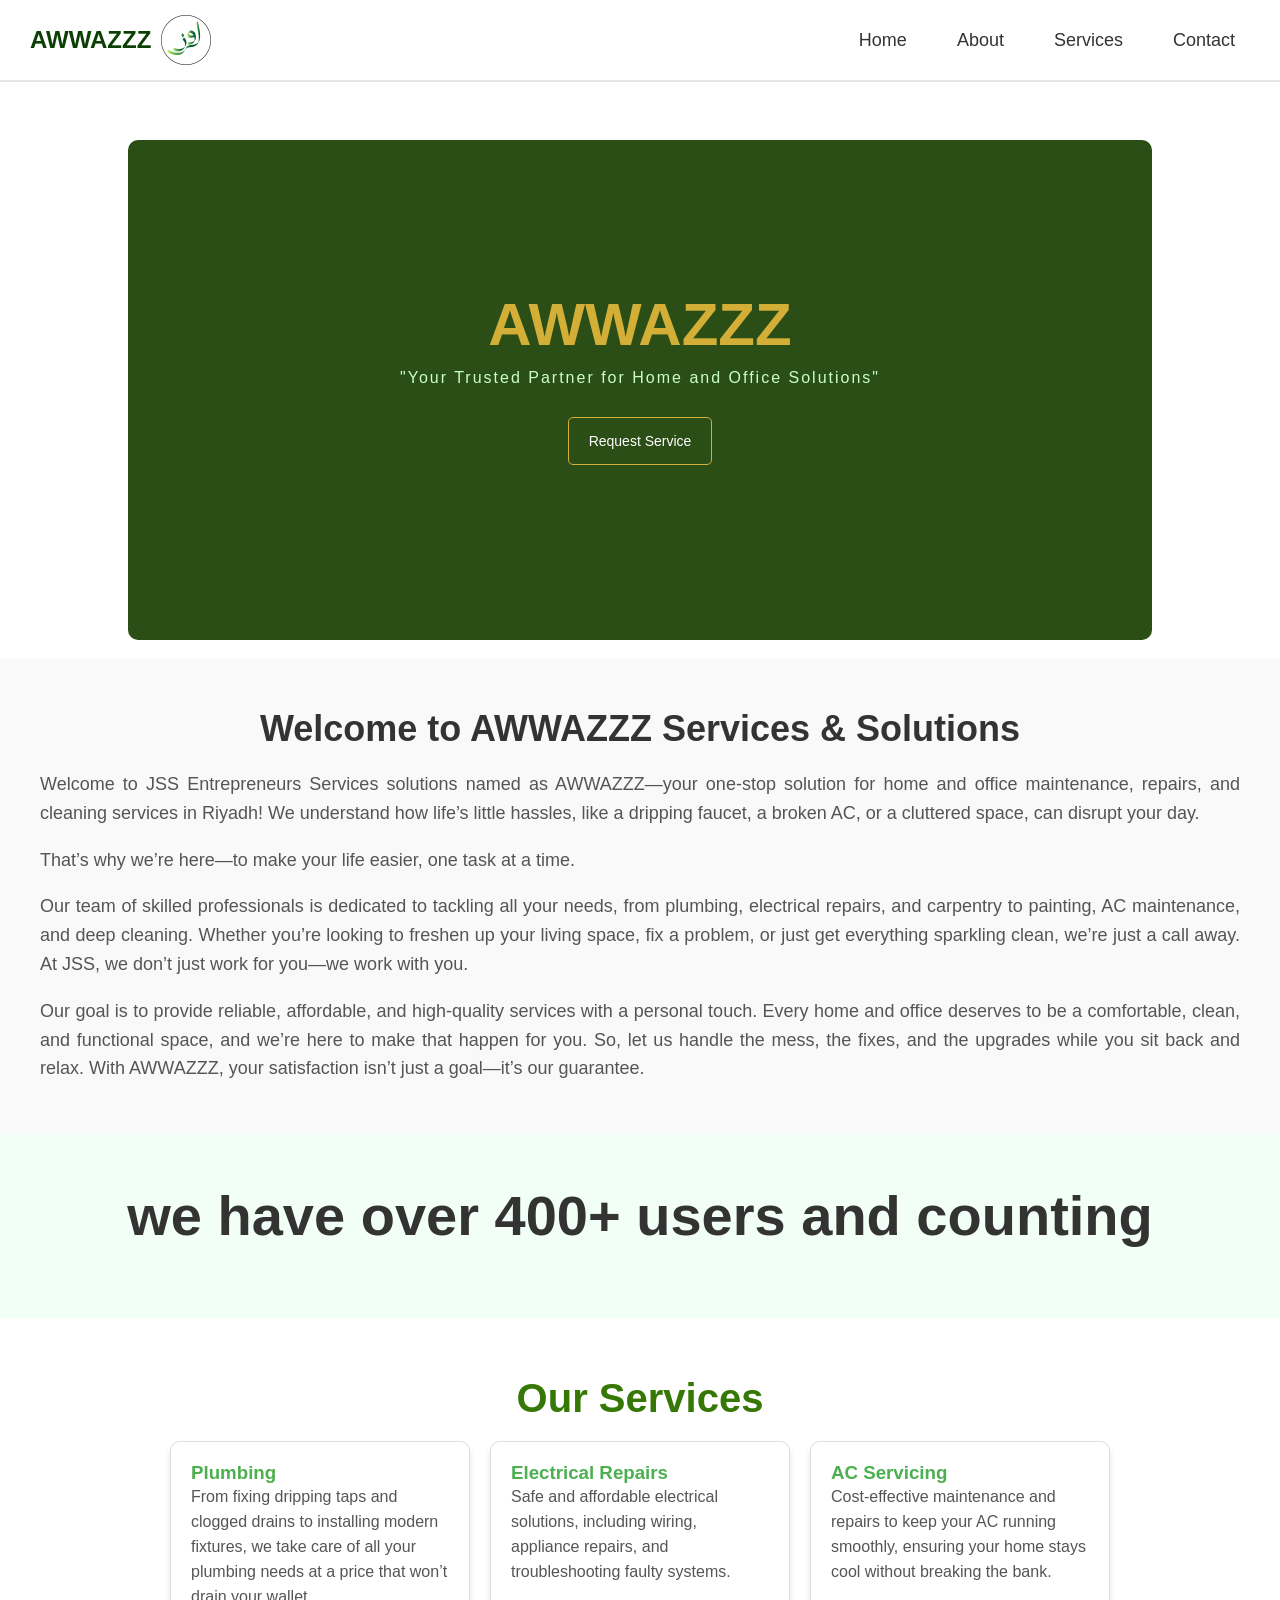
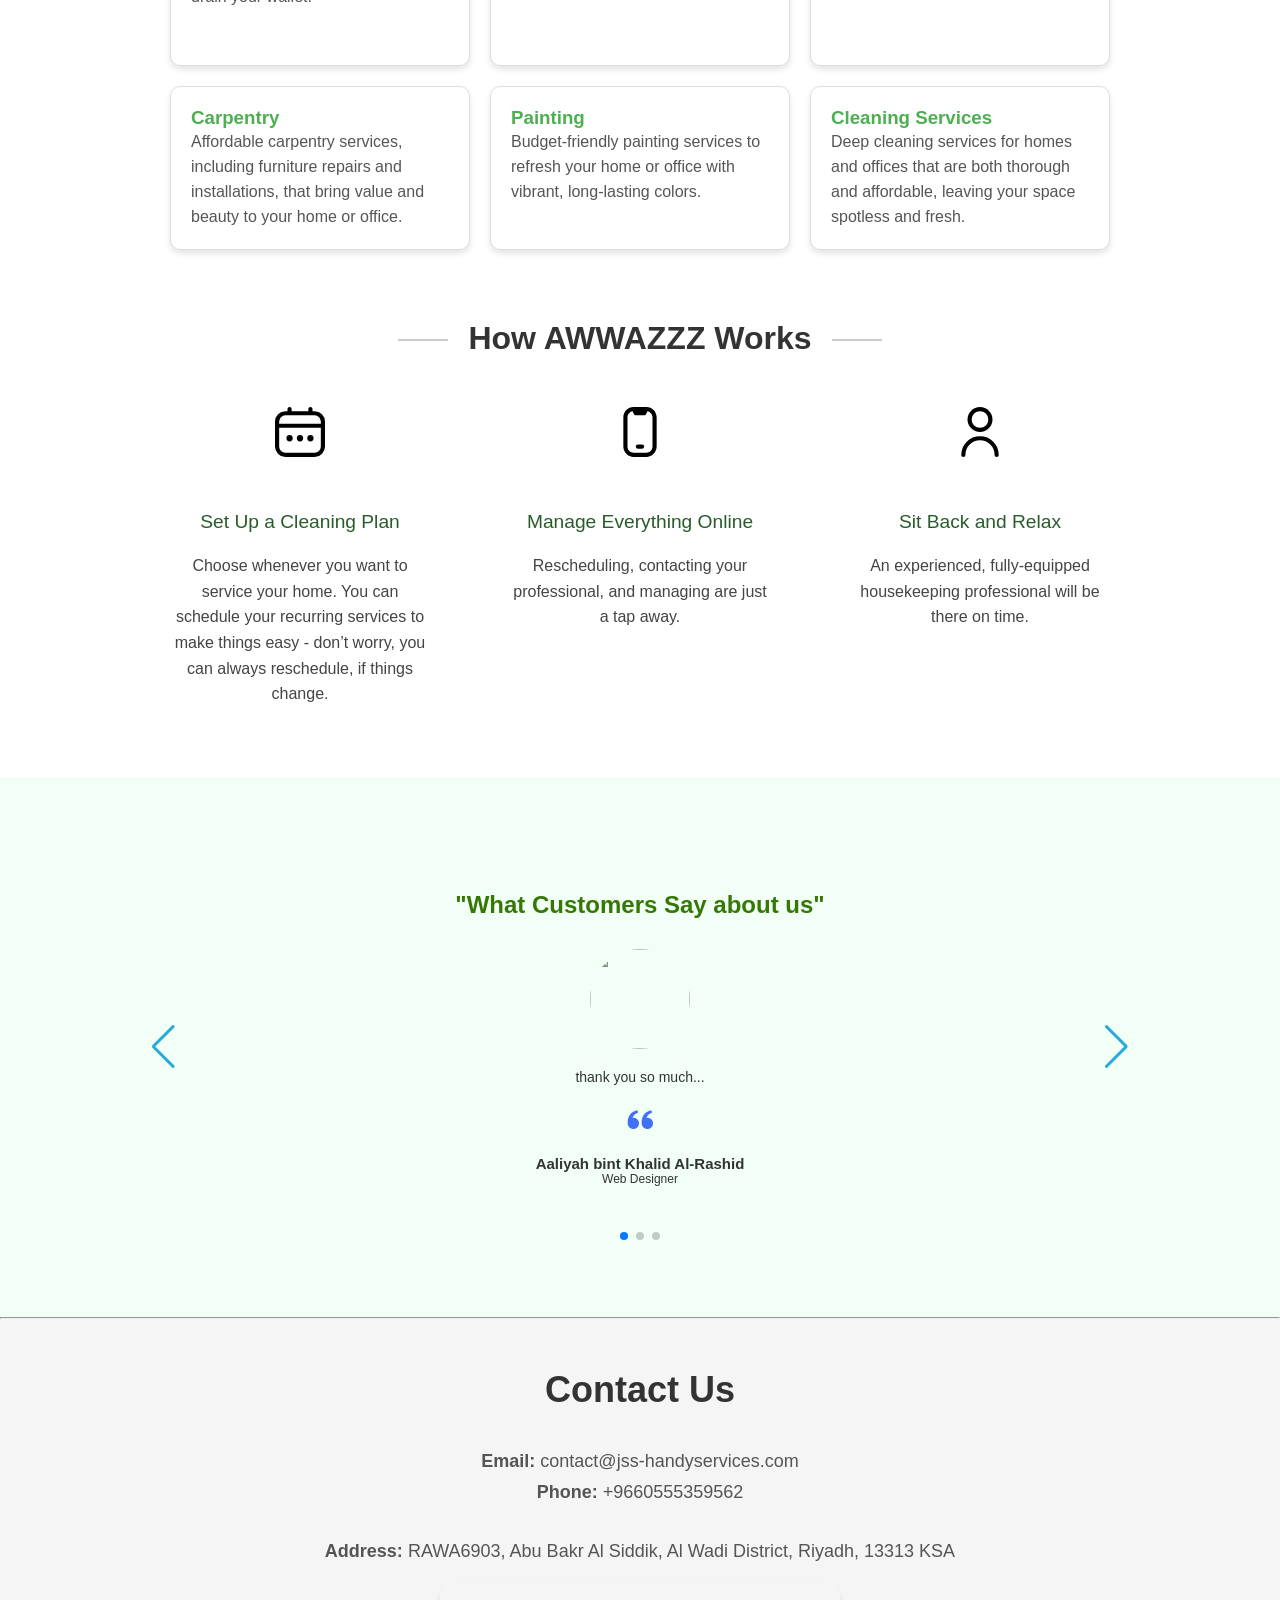
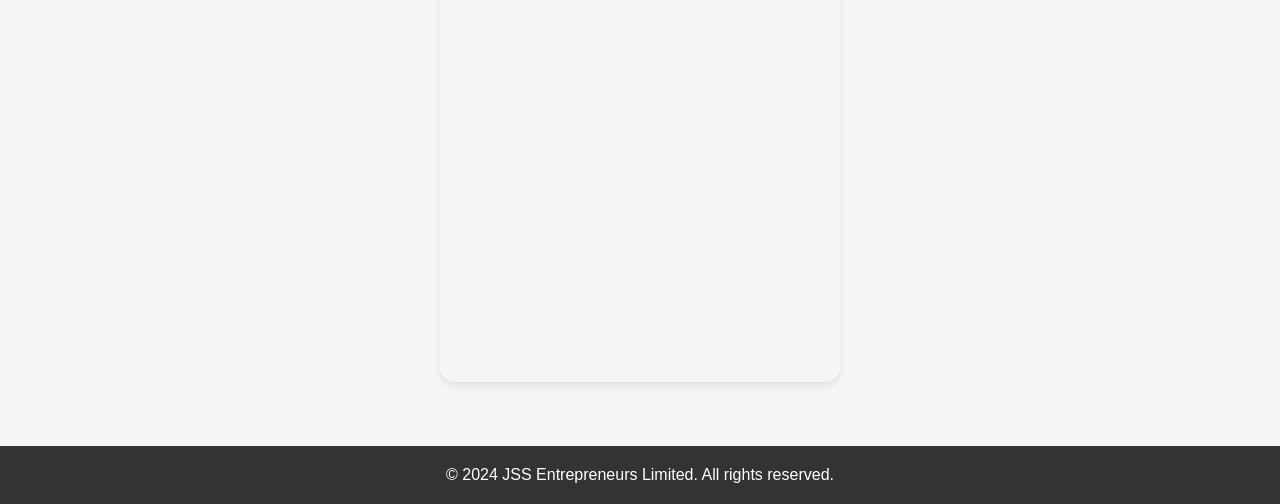
==== commit a076c7d3: "Update and rename JSS.html to index.html" ====
--- a/index.html
+++ b/index.html
@@ -4,8 +4,11 @@
     <meta charset="UTF-8">
     <meta name="viewport" content="width=device-width, initial-scale=1.0">
     <title>AWWAZZZ</title>
-    <!-- <link href="https://unpkg.com/aos@2.3.1/dist/aos.css" rel="stylesheet"> -->
     <link rel="stylesheet" href="styles.css">
+    
+    <link href='https://unpkg.com/boxicons@2.1.4/css/boxicons.min.css' rel='stylesheet'>
+
+    <link rel="stylesheet" href="swiper-bundle.min.css">
 </head>
 <body>
     <nav class="navbar" data-aos="fade-down">
@@ -20,8 +23,8 @@
             <span></span>
         </div>
         <ul class="nav-links" id="nav-links">
+            <li><a href="#header">Home</a></li>
             <li><a href="#about">About</a></li>
-            <li><a href="#header">Home</a></li>
             <li><a href="#services">Services</a></li>
             <li><a href="#contact">Contact</a></li>
             
@@ -32,7 +35,7 @@
     <header class="header" id="header">
         <div class="header-shape">
             <video autoplay muted loop id="header-video">
-                <source src="video/clip.mp4" type="video/mp4">
+                <source src="clip.mp4" type="video/mp4">
             </video>
             <div class="header-text">
                 <h1>AWWAZZZ</h1>
@@ -85,7 +88,7 @@
     <br>
 
     <section class="about" id="about">
-        <div class="about-content" data-aos="fade-right">
+        <div class="about-content">
             <h2>Welcome to AWWAZZZ Services & Solutions</h2>
             <p>Welcome to JSS Entrepreneurs Services solutions named as AWWAZZZ—your one-stop solution for home and office maintenance, repairs, and cleaning services in Riyadh! We understand how life’s little hassles, like a dripping faucet, a broken AC, or a cluttered space, can disrupt your day.</p>
             <br>
@@ -99,9 +102,19 @@
         </div>
     </section>
 
-    <!-- Services Section -->
+    <div class="CTA">
+      <div class="CTA-content">
+        <h3>we have over 400+ users and counting </h3>
+      </div>
+
+
+    </div>
+
+    <br>
+
+    <!-- Servicels Section -->
     
-    <section class="services" id="services" data-aos="fade-left">
+    <section class="services" id="services">
         <h2>Our Services</h2>
         <div class="services-container">
             <!-- Card 1 -->
@@ -159,20 +172,66 @@
         <h2>How AWWAZZZ Works</h2>
         <div class="steps-container">
           <div class="step">
-            <img src="calendar.svg" alt="Calendar Icon" >
+            <img src="images/calendar.svg" alt="Calendar Icon" >
             <h4>Set Up a Cleaning Plan</h4>
-            <p>Choose a weekly, biweekly, or monthly cleaning plan. We schedule your recurring bookings to make things easy - but don’t worry, you can always reschedule if things change.</p>
+            <p>Choose whenever you want to service your home. You can schedule your recurring services to make things easy - don’t worry, you can always reschedule, if things change.</p>
           </div>
           <div class="step">
-            <img src="mobile-notch.svg" alt="Manage Online Icon">
+            <img src="images/mobile-notch.svg" alt="Manage Online Icon">
             <h4>Manage Everything Online</h4>
-            <p>Rescheduling, contacting your professional, and tipping are just a tap away.</p>
+            <p>Rescheduling, contacting your professional, and managing are just a tap away.</p>
           </div>
           <div class="step">
-            <img src="user.svg" alt="Relax Icon">
+            <img src="images/user.svg" alt="Relax Icon">
             <h4>Sit Back and Relax</h4>
             <p>An experienced, fully-equipped housekeeping professional will be there on time.</p>
           </div>
+        </div>
+      </section>
+
+
+      <!-- testimonial section -->
+      <section class="container">
+        <div class="testimonial mySwiper">
+          <h2>"What Customers Say about us"</h2>
+          <div class="testi-content swiper-wrapper">
+            <div class="slide swiper-slide">
+              <img src="images/young-muslim-woman.jpg" alt="" class="image" />
+              <p>
+                thank you so much...
+              </p>
+              <i class="bx bxs-quote-alt-left quote-icon"></i>
+              <div class="details">
+                <span class="name">Aaliyah bint Khalid Al-Rashid</span>
+                <span class="job">Web Designer</span>
+              </div>
+            </div>
+            <div class="slide swiper-slide">
+              <img src="images/young-muslim-man.jpeg" alt="" class="image" />
+              <p>
+                AWWAZZZ made my work so much easier and more efficient than I could have ever imagined!
+              </p>
+              <i class="bx bxs-quote-alt-left quote-icon"></i>
+              <div class="details">
+                <span class="name">Omar ibn Khalid Al-Farouq</span>
+                <span class="job">Civil engineer</span>
+              </div>
+            </div>
+            <div class="slide swiper-slide">
+              <img src="images/muslim-man.jpg" alt="" class="image" />
+              <p>
+                to those who havent had the opportunity to use AWWAZZZ, I would recommend you to try it out. they are so much efficient and easy to use.
+              </p>
+              <i class="bx bxs-quote-alt-left quote-icon"></i>
+              <div class="details">
+                <span class="name">Yusuf ibn Ahmed Al-Muhairi</span>
+                <span class="job">businessman</span>
+              </div>
+            </div>
+          </div>
+          <div class="swiper-button-next nav-btn"></div>
+          <div class="swiper-button-prev nav-btn"></div>
+          <div class="swiper-pagination"></div>
         </div>
       </section>
       
@@ -195,7 +254,7 @@
         <p>&copy; 2024 JSS Entrepreneurs Limited. All rights reserved.</p>
     </footer>
 
-
+    <script src="swiper-bundle.min.js"></script>
     <script src="script.js"></script>
 </body>
 </html>
--- a/styles.css
+++ b/styles.css
@@ -268,7 +268,7 @@
 
 /* About Section Styling */
 .about {
-    padding: 210px 30px;
+    padding: 50px 30px;
     background-color: #f9f9f9; /* Light grey background for the About section */
 }
 
@@ -291,6 +291,113 @@
     line-height: 1.6;
 }
 
+/* CTA SECTION */
+.CTA {
+    padding: 50px 30px;
+    background-color:#f2fff7; /* Light grey background for the CTA section */
+}
+.CTA .CTA-content {
+    max-width: 1200px;
+    margin: 0 auto;
+    text-align: center;
+}
+.CTA .CTA-content h3 {
+    font-size: 56px;
+    color: #333;
+    margin-bottom: 20px;
+}
+
+
+/* General styling for the section */
+/* Disable pointer cursor for Swiper container and slides */
+.container .testimonial,
+.container .testimonial .swiper-slide {
+    cursor: default !important;
+}
+.container {
+    height: 60vh;
+    width: 100%;
+    display: flex;
+    align-items: center;
+    justify-content: center;
+    background-color: #f2fff7;
+    z-index: -1;
+    
+  }
+  .testimonial {
+    position: relative;
+    max-width: 1000px;
+    width: 100%;
+    padding: 50px 0;
+    overflow: hidden;
+  }
+  .testimonial h2{
+    text-align: center;
+    margin-bottom: 30px;
+    align-items: center;
+    justify-content: center;
+    color: #357806;
+  }
+  .testimonial .image {
+    height: 100px;
+    width: 100px;
+    object-fit: cover;
+    border-radius: 50%;
+  }
+  .testimonial .slide {
+    display: flex;
+    align-items: center;
+    justify-content: center;
+    flex-direction: column;
+    row-gap: 20px;
+    height: 100%;
+    width: 100%;
+  }
+  .slide p {
+    text-align: center;
+    padding: 0 160px;
+    font-size: 14px;
+    font-weight: 400;
+    color: #333;
+  }
+  .slide .quote-icon {
+    font-size: 30px;
+    color: #4070f4;
+  }
+  .slide .details {
+    display: flex;
+    flex-direction: column;
+    align-items: center;
+  }
+  .details .name {
+    font-size: 15px;
+    font-weight: 600;
+    color: #333;
+  }
+  .details .job {
+    font-size: 12px;
+    font-weight: 400;
+    color: #333;
+  }
+  swiper button css
+  .nav-btn {
+    border-radius: 50%;
+    transform: translateY(30px);
+    transition: 0.2s;
+    margin-bottom: 30px;
+  }
+  .nav-btn::after,
+  .nav-btn::before {
+    font-size: 20px;
+    color: #28abdb;
+  }
+  .swiper-pagination-bullet {
+    background-color: rgba(0, 0, 0, 0.8);
+  }
+  .swiper-pagination-bullet-active {
+    background-color: #4070f4;
+  }
+
 
 .services h2 {
     text-align: center;
@@ -301,7 +408,7 @@
   
   /* Services Section */
   .services {
-    padding: 50px;
+    padding: 20px;
   }
   
   .services-container {
@@ -597,6 +704,31 @@
         display: none; /* This hides the nav-links */
     }
 
+    .testimonial h2 {
+      font-size: 1.2rem;
+  }
+  .testimonial .image {
+      height: 60px;
+      width: 60px;
+  }
+  .slide p {
+      padding: 0 20px;
+      font-size: 13px;
+      max-width: 300px;
+      line-height: 20px;
+  }
+  .nav-btn {
+      height: 100px;
+      width: 100px;
+      display: flex;
+      margin-bottom: 39px;
+  }
+  .nav-btn::after,
+  .nav-btn::before {
+      font-size: 20px;
+      
+  }
+
 }
     
     
@@ -624,8 +756,8 @@
 
     .about-content h2 {
         font-size: 24px;
-    }
-
+        font-weight: 1100;
+    }
     .about-content p {
         font-size: 14px;
     }
@@ -659,4 +791,39 @@
         box-shadow: 0 4px 6px rgba(0, 0, 0, 0.1);
         filter: invert(20%);
     }
-}
+    .container{
+      display: flex;
+      height: 40vh;
+    }
+    .testimonial {
+      padding: 20px 10px; /* Compact spacing for small devices */
+      margin-bottom: 10px;
+  }
+  .testimonial h2 {
+      font-size: 1.2rem;
+      margin-bottom: 10px; /* Minimal gap */
+  }
+  .slide p {
+      padding: 0 10px; /* Tight padding for small screens */
+      font-size: 12px;
+      
+  }
+  .details{
+    margin-bottom: 10px;
+  }
+  .details .name {
+      font-size: 12px;
+  }
+  .details .job {
+      font-size: 10px;
+  }
+  .nav-btn {
+      height: 25px;
+      width: 25px;
+      margin: 5px;
+  }
+  .nav-btn::after,
+  .nav-btn::before {
+      font-size: 14px;
+  }
+}
